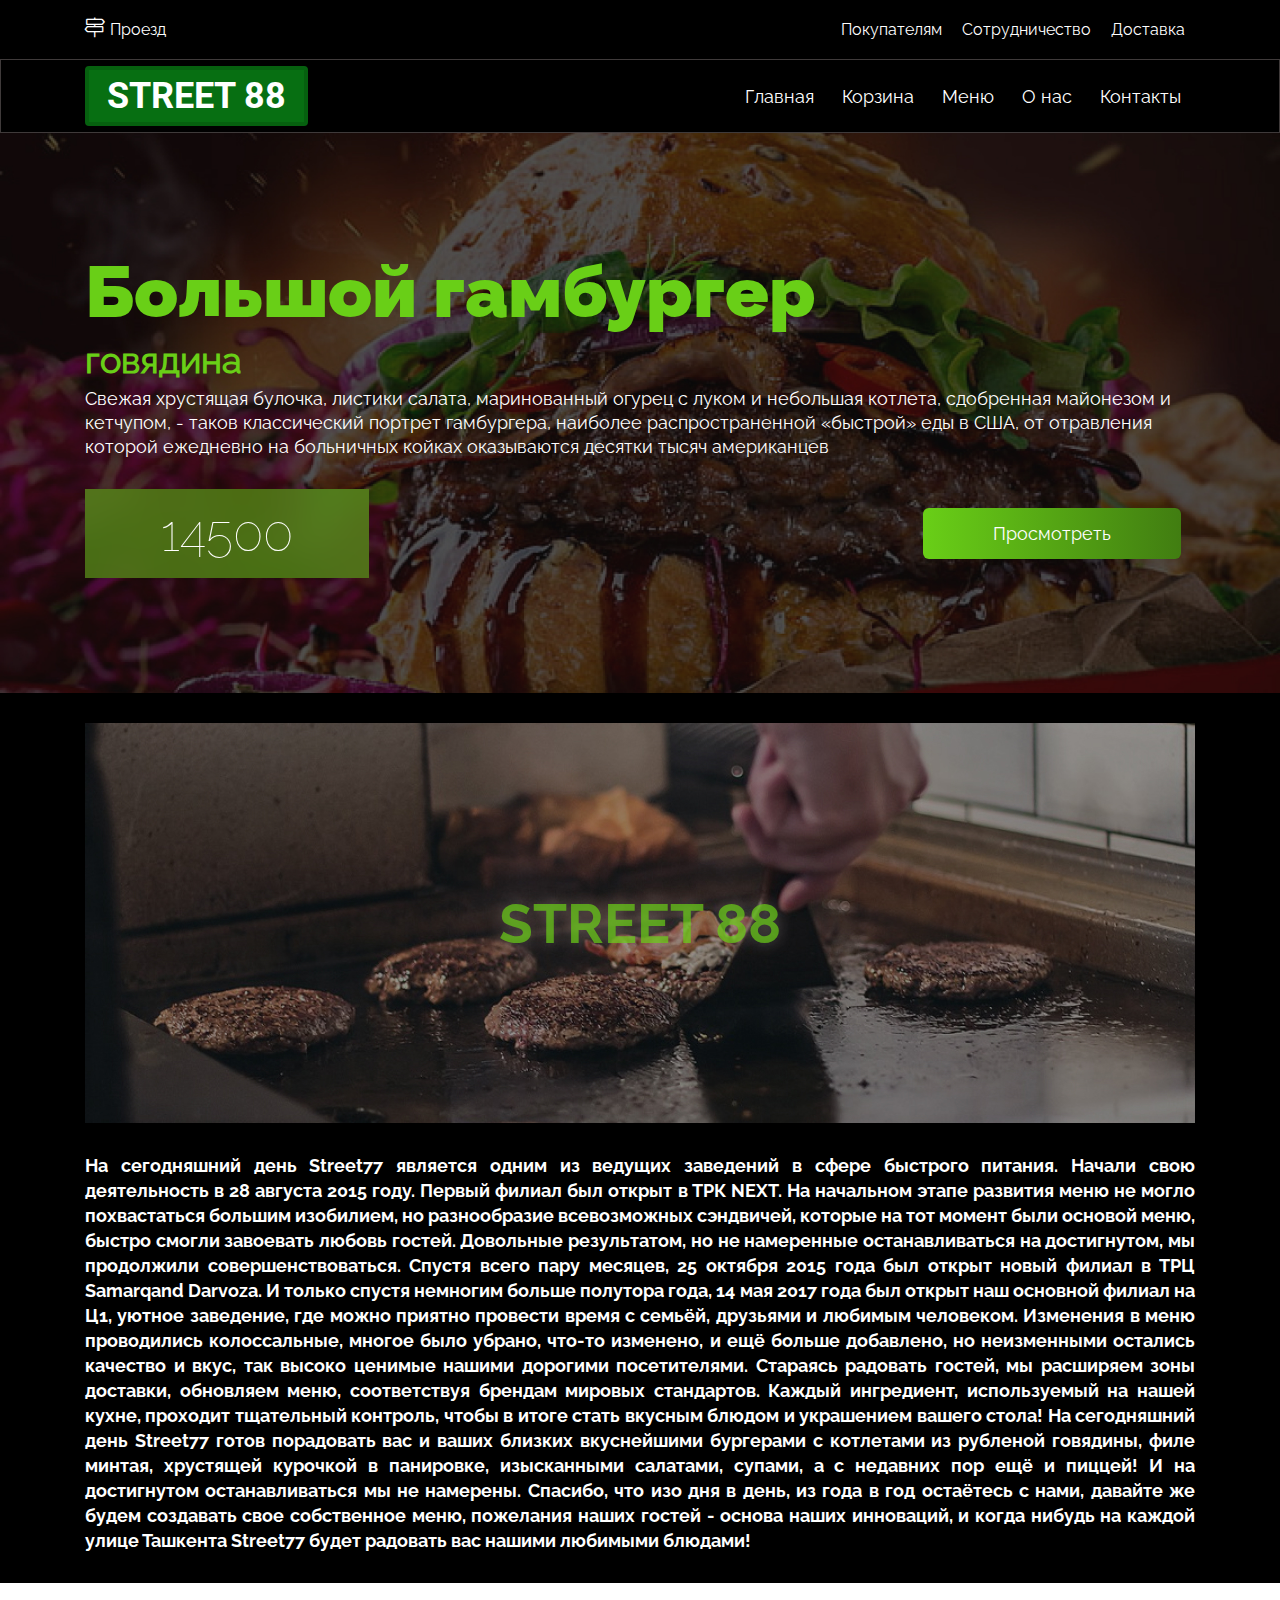
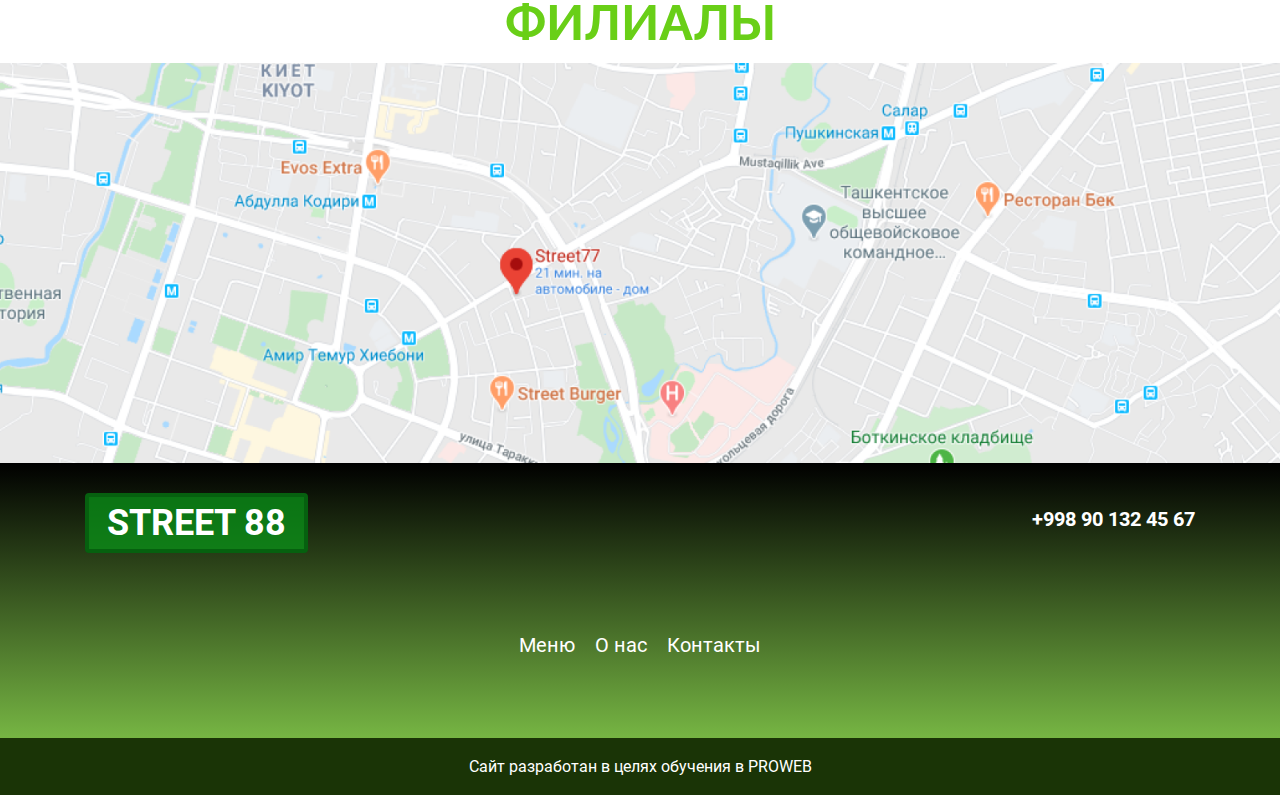
==== about.html @ d747f164 "street88" ====
<!DOCTYPE html>
<html lang="en">
<head>
    <meta charset="UTF-8">
    <meta name="viewport" content="width=device-width, initial-scale=1.0">
    <title>О нас</title>
    <link rel="stylesheet" href="style/all.min.css">
    <link rel="stylesheet" href="style/style.css">
    <link rel="stylesheet" href="style/fonts.css">
</head>
<body>
    <div class="adv">
        <div class="container">
            <div class="adv__info">
            <div class="adv-one">
                <i class="fal fa-map-signs adv__icon"></i>
                <a class="adv__inf" href="#">Проезд</a>
            </div>
            <div class="adv-two">
                <a class="adv__ul" href="#">Покупателям</a>
                <a class="adv__ul" href="#">Сотрудничество</a>
                <a class="adv__ul" href="#">Доставка</a>
            </div>
            </div>
        </div>
    </div>
    
    <nav class="nav">
        <div class="container">
            <div class="nav__info">
            <a href="index.html" class="nav__title">STREET 88</a>
            <ul class="nav__menu">
                <li><a href="index.html" class="nav__menu-link">Главная</a></li>
                <li><a href="#" class="nav__menu-link">Корзина</a></li>
                <li><a href="index.html" class="nav__menu-link">Меню</a></li>
                <li><a href="about.html" class="nav__menu-link">О нас</a></li>
                <li><a href="index.html" class="nav__menu-link">Контакты</a></li>
            </ul>
            </div>
        </div>
    </nav>
    <header class="header">
        <div class="header__info">
        <div class="container">
                <h2 class="header__h2">Большой гамбургер</h2>
                <h3 class="header__h3">говядина</h3>
                <p class="header__text">Свежая хрустящая булочка, листики салата, маринованный огурец с луком и небольшая котлета, сдобренная майонезом и кетчупом, - таков классический портрет гамбургера, наиболее распространенной «быстрой» еды в США, от отравления которой ежедневно на больничных койках оказываются десятки тысяч американцев</p>
                <div class="header__menu">
                    <div class="header__price">14500</div>
                    <div class="header__btn">Просмотреть</div>
                </div>
            </div>
        </div>
        <img src="img/food-burger-wallpaper-preview 1.jpg" alt="" class="header__img">
    </header>

    <main class="main__about">
        <div class="container">
           <div class="main__about-info">
               <div class="main__about-title">
                   <p>STREET 88</p>
               </div>
               <img src="img/photo_cropped 1.jpg" alt="burger" class="main__about-img">
           </div>
           <p class="main__about-text">На сегодняшний день Street77 является одним из ведущих заведений в сфере быстрого питания. Начали свою деятельность в 28 августа 2015 году. Первый филиал был открыт в ТРК NEXT. На начальном этапе развития  меню не могло похвастаться большим изобилием, но  разнообразие всевозможных сэндвичей, которые на тот момент были основой меню, быстро смогли завоевать любовь гостей. Довольные результатом, но не намеренные останавливаться на достигнутом, мы продолжили совершенствоваться. Спустя всего пару месяцев, 25 октября 2015 года был открыт новый филиал в ТРЦ Samarqand Darvoza. И только спустя немногим больше полутора года, 14 мая 2017 года был открыт наш основной филиал на Ц1, уютное заведение, где можно приятно провести время с семьёй, друзьями и любимым человеком. Изменения в меню проводились колоссальные, многое было убрано, что-то изменено, и ещё больше добавлено, но неизменными остались качество и вкус, так высоко ценимые нашими дорогими посетителями. Стараясь радовать гостей, мы расширяем зоны доставки, обновляем меню, соответствуя брендам мировых стандартов. Каждый ингредиент, используемый на нашей кухне, проходит тщательный контроль, чтобы в итоге стать вкусным блюдом и украшением вашего стола! На сегодняшний день Street77 готов порадовать вас и ваших близких вкуснейшими бургерами с котлетами из рубленой говядины, филе минтая, хрустящей курочкой в панировке, изысканными салатами, супами, а с недавних пор ещё и пиццей! И на достигнутом останавливаться мы не намерены. Спасибо, что изо дня в день, из года в год остаётесь с нами, давайте же будем создавать свое собственное меню, пожелания наших гостей - основа наших инноваций, и когда нибудь на каждой улице Ташкента Street77 будет радовать вас нашими любимыми блюдами!</p>
        </div>
        <div class="main__maps">
            <p class="main__maps-text">ФИЛИАЛЫ</p>
        <img src="img/map.png" alt="STREET898" class="main__map"></div>
    </main>

    <footer class="footer">
        <div class="container">
            <div class="footer__contact">
                <a href="index.html" class="footer__title">STREET 88</a>
                <p class="footer__phone">+998 90 132 45 67 </p>
            </div>
            <div class="footer__menu">
                <li><a href="index.html" class="footer__menu-link">Меню</a></li>
                <li><a href="about.html" class="footer__menu-link">О нас</a></li>
                <li><a href="index.html" class="footer__menu-link">Контакты</a></li></div></div>
            <div class="footer__info">
                <p class="footer__info-text"> Сайт разработан в целях обучения в PROWEB</p>
        </div>
    </footer>
</body>
</html>
---- style/style.css ----
:root{
    --f100: 'Rale100';
    --f400: 'Rale400';
    --f700: 'Rale700';
    --f900: 'Rale900';
    --d400: 'Rob400';
    --d700: 'Rob700';
    --m-color: #FFFFFF;
    --g-color: #69CF17;
}

*{
    margin: 0;
    padding: 0;
    box-sizing: border-box;
    

}
a{
    text-decoration: none;
}
ul{
    list-style: none;
    color: var(--m-color);
}
.container{
    max-width: 1140px;
    width: 100%;
    margin: auto;
    padding: 0 15px;
}
.adv{
    max-width: 100%;
    background: #000000;
}
.adv__info{
    display: flex;
    justify-content: space-between;
}
.adv-one{
    display: flex;
}
.adv__icon{
    color: var(--m-color);
    font-size: 20px;
    padding: 18px 0;
}
.adv__inf{
    color: var(--m-color);
    font-family: var(--f400);
    padding: 20px 0;
    margin-left: 5px;
}
.adv__ul{
    font-family: var(--f400);
    padding: 20px 10px;
    color: var(--m-color);
}
.adv-two{
    display: flex;
    
}

.nav{
    border: 1px solid rgba(125, 115, 115, 0.5);
    backdrop-filter: blur(15px);
    background: #000000;
    position: sticky; 
    top: 0;
    z-index: 1000;
    
}
.nav__info{
    display: flex;
    justify-content: space-between;
    align-items: center;
}
.nav__title{
    background: rgba(10, 148, 24, 0.75);
    border: 4px solid #06600F;
    box-sizing: border-box;
    border-radius: 4px;
    font-family: var(--d700);
    color: var(--m-color);
    margin: 6px 0;
    padding: 11px 18px;
    font-size: 36px;
    line-height: 30px;
}
.nav__menu{
    display: flex;
}
.nav__menu-link{
    color: var(--m-color);
    font-size: 18px;
    line-height: 21px;
    font-family: var(--f400);
    padding: 25px 14px;
    transition: background 250ms;
}
.nav__menu-link:hover{
    background: rgba(105, 207, 23, 0.75);
}
.header{
    position: relative;
    padding-bottom: 48px;
    background: #000000;
    padding-bottom: 0;
}
.header__info{
    position: absolute;
    background: none;
    display: flex;
    width: 100%;
    height: 100%;
    
}
.header__h2{
    background: none;
    color: #69CF17;
    font-family: var(--f900);
    font-size: 72px;
    line-height: 85px;
    
    
}
.header__h3{
    background: none;
    color: #69CF17;
    font-family: var(--f400);
    font-size: 36px;
    line-height: 17px;
    margin: 18px 0;
}
.header__text{
    background: none;
    font-family: var(--f400);
    font-size: 18px;
    line-height: 24px;
    color: var(--m-color);
    margin-bottom: 30px;
    max-width: 1110px;
    margin-right: 14px;
}
.header__menu{
    background: none;
    display: flex;
    justify-content: space-between;
    align-items: center;
    padding-right: 14px;
}
.header__price{
    background: none;
    color: var(--m-color);
    font-family: var(--f100);
    font-size: 50px;
    line-height: 25px;
    background: rgba(105, 207, 23, 0.5);
    backdrop-filter: blur(18px);
    text-align: right;
    padding: 32px 76px;
}
.header__btn{
    background: none;
    color: var(--m-color);
    font-family: var(--f400);
    font-size: 18px;
    line-height: 21px;
    text-align: right;
    background: linear-gradient(90deg, #69CF17 0%, #417D11 100%);
    border-radius: 6px;
    padding: 15px 70px;
}
.header__img{
    display: block;
    width: 100%;
    min-height: 300px;
    object-fit: cover;
    object-position: center;
}
.main {
    background: #292929;
    
}
.main__menu{
    background: #292929;
    box-shadow: 0px 1px 8px rgba(17, 17, 17, 0.3);
    display: flex;
    justify-content: space-between;
    align-items: center;
    max-width: 385px;
    margin: 0 15px;
    padding: 21px 0;
}
.main__menu-link{
    color: var(--m-color);
    list-style: none;
    font-family: var(--f400);
    font-size: 18px;
    line-height: 24px;
}
.main__cards{
    display: flex;
    flex-wrap: wrap;
    justify-content: center;
    background: #393636;
    position: relative;
 
}
.main__card{
    width: 370px;
    height: 524px;
    background: #0C0C0C;
    border: 1px solid #FFFFFF;
    box-sizing: border-box;
    border-radius: 4px;
    margin: 15px;
}
.main__content{
    margin: 0 15px;
    
    
}
.main__inner{
    position: relative;
}

.main__img{
    margin: 15px 0;
    max-width: 100%;
}
.main__inner{
    position: relative;
}
.hover__link{
    position: absolute;
    top: 0;
    color: var(--m-color);
    height: 100%;
    width: 100%;
    background: rgba(105, 207, 23, 0.9);
    display: flex;
    justify-content: center;
    align-items: center;
    opacity: 0;
    transition: 500ms;
}
.hover__link:hover{
    opacity: 1;

}
.fa-cart-plus{
    font-size: 60px;
    
}
.main__icon{
    color: var(--m-color);
}
.main__title{
    font-family: var(--f700);
    font-size: 19px;
    line-height: 15px;
    color: var(--m-color);
}

.main__text{
    color: var(--m-color);
    font-size: 19px;
    line-height: 25px;
    font-family: var(--f400);
    padding: 15px 0;
}
.main__img{
    display: block;
}
.main__maps{
    background: var(--m-color);
    position: relative;
}
.main__maps-text{
    color: var(--g-color);
    font-size: 50px;
    line-height: 40px;
    font-family: var(--f700);
    text-align: center;
    padding: 20px 0;

}
.main__map{
    width: 100%;
    display: block;
}
.main__about{
    background: #000000;
}
.main__about-info{
    position: relative;
    display: flex;
    justify-content: center;
    align-items: center;
    padding: 30px 0;
}
.main__about-title{
    position: absolute;
    color: rgba(105, 207, 23, 0.7);
    text-shadow: 0px 0px 15px rgba(191, 171, 171, 0.4);
    font-size: 55px;
    line-height: 65px;
    font-family: var(--f700);
}
.main__about-img{
    display: block;
    width: 100%;
    min-height: 300px;
    object-fit: cover;
    object-position: center;
    
}
.main__about-text{
    font-family: var(--f700);
    font-size: 18px;
    line-height: 25px;
    text-align: justify;
    color: var(--m-color);
    padding-bottom: 30px;
}

.footer{
    background: linear-gradient(180deg, #000000 0%, rgba(105, 207, 23, 0.75) 100%);
}
.footer__contact{
    display: flex;
    justify-content: space-between;
    
}
.footer__title{
    background: rgba(10, 148, 24, 0.75);
    border: 4px solid #06600F;
    box-sizing: border-box;
    border-radius: 4px;
    font-family: var(--d700);
    color: var(--m-color);
    margin-top: 30px;
    padding: 11px 18px;
    font-size: 36px;
    line-height: 30px;
}
.footer__phone{
    font-family: var(--d700);
    color: var(--m-color);
    font-size: 20px;
    line-height: 23px;
    margin-top: 45px;
}
.footer__menu{
    list-style: none;
    display: flex;
    justify-content: center;
    margin: 81px 0;
}
.footer__menu-link{
    font-family: var(--d400);
    font-size: 20px;
    line-height: 23px;
    align-items: center;
    color: var(--m-color);
    margin: 0 10px;
    }
.footer__info{
    background: #1A3406;
    display: flex;
    justify-content: center;
}
.footer__info-text{
    color: var(--m-color);
    font-family: var(--d400);
    line-height: 19px;
    padding: 19px 0;
    text-align: center;
}
















@media (max-width: 980px){
    .header__h2{
        font-size: 60px;
        line-height: 70px;
    }
    .header__h3{
        font-size: 30px;
        margin: 10px 0;
    }
    .header__price{
        padding: 25px 60px;
        font-size: 40px;
        line-height: 20px;
    }
    .header__btn{
        padding: 15px 60px;
    }
    .header__text{
        margin-bottom: 10px;
    }
    @media (max-width: 820px){
    .header__h2{
        font-size: 40px;
        line-height: 50px;
    }
    .header__h3{
        font-size: 25px;
        margin: 10px 0;
    }
    .header__price{
        padding: 20px 40px;
        font-size: 35px;
    }
    .header__btn{
        padding: 10px 50px;
    }
    .header__text{
        margin-bottom: 10px;
    }
}
@media (max-width: 790px){
    .header__h2{
        font-size: 35px;
        line-height: 40px;
    }
    .header__h3{
        font-size: 18px;
        margin: 10px 0;
    }
    .header__price{
        padding: 10px 25px;
        font-size: 25px;
    }
    .header__btn{
        padding: 7px 25px;
    }
    .header__menu{
        justify-content: space-evenly;
    }
    .header__text{
        margin-bottom: 10px;
        font-size: 16px;
    }
}
@media (max-width: 725px){
    .nav__info{
        flex-direction: column;
        align-items: center;
    }
    .nav__title{
        padding: 10px 6px;
        font-size: 36px;
        line-height: 30px;
        margin-bottom: 20px;
    }
    .nav__menu-link{
        padding: 12px 14px;
    }
    .nav__menu{
        margin-bottom: 20px;
    }
}
@media (max-width: 700px){
    .header__h2{
        text-align: center;
        
    }
    .header__h3{
        margin: 20px 0;
        text-align: center;
    }
    .header__price{
        padding: 10px 25px;
        
    }
    .header__btn{
        padding: 8px 25px;
    }
    .header__text{
        margin-bottom: 10px;
    }
    .header__text{
        display: none;
}
@media (max-width: 560px){
    }
    .header__h3{
        margin: 20px 0;
        text-align: center;
}
    .header__h2{
        text-align: center;
}
.header__menu{
        justify-content: space-evenly;
}
}
@media (max-width: 510px){
    .nav__menu{
        flex-direction: column;
        align-items: center;
        padding: 0;
        font-size: 25px;
        
    }
    .nav__menu-link{
        padding: 0;
        
    }
}
@media (max-width: 470px){
    .adv__info{
        flex-direction: column;
        align-items: center;
    }
    .adv__inf{
        padding: 10px 0;
    }   
    .adv__icon{
        padding: 8px 0;
    }
    .adv__ul{
        padding: 10px;
    }
    .main__maps-text{
        font-size: 35px;
        line-height: 20px;
    }
}
@media (max-width: 450px){
    .footer__contact{
        flex-direction: column;
        align-items: center;
    }
}
@media (max-width: 400px){
    .main__card{
        width: 290px;
        height: 415px;
    }
    .main__title{
        font-size: 16px;;
    }
    .main__text{
        font-size: 16px;
        line-height: 20px;
        padding: 10px 0;
        text-align: left;
    }
    .main__img{
        margin: 10px 0;
    }
    .main__about-title{
        font-size: 35px;
        line-height: 50px;
     


}
@media (max-width: 370px){
    .adv-two{
        flex-direction: column;
        align-items: center;

    }
    .header__menu{
        flex-direction: column;
    }
    .header__price{
        margin-bottom: 15px;
    }
    .main__menu{
        flex-direction: column;
    }
    .main__menu-link{
        padding: 5px 0;
        
    }
}
---- style/fonts.css ----
@font-face{
    src: url(../fonts/Raleway-Thin.ttf);
    font-family: 'Rale100';
}

@font-face{
    src: url(../fonts/Raleway-Regular.ttf);
    font-family: 'Rale400';
}

@font-face{
    src: url(../fonts/Raleway-Bold.ttf);
    font-family: 'Rale700';
}

@font-face{
    src: url(../fonts/Raleway-Black.ttf);
    font-family: 'Rale900';
}

@font-face{
    src: url(../fonts/Roboto-Regular.ttf);
    font-family: 'Rob400';
}

@font-face{
    src: url(../fonts/Roboto-Bold.ttf);
    font-family: 'Rob700';
}
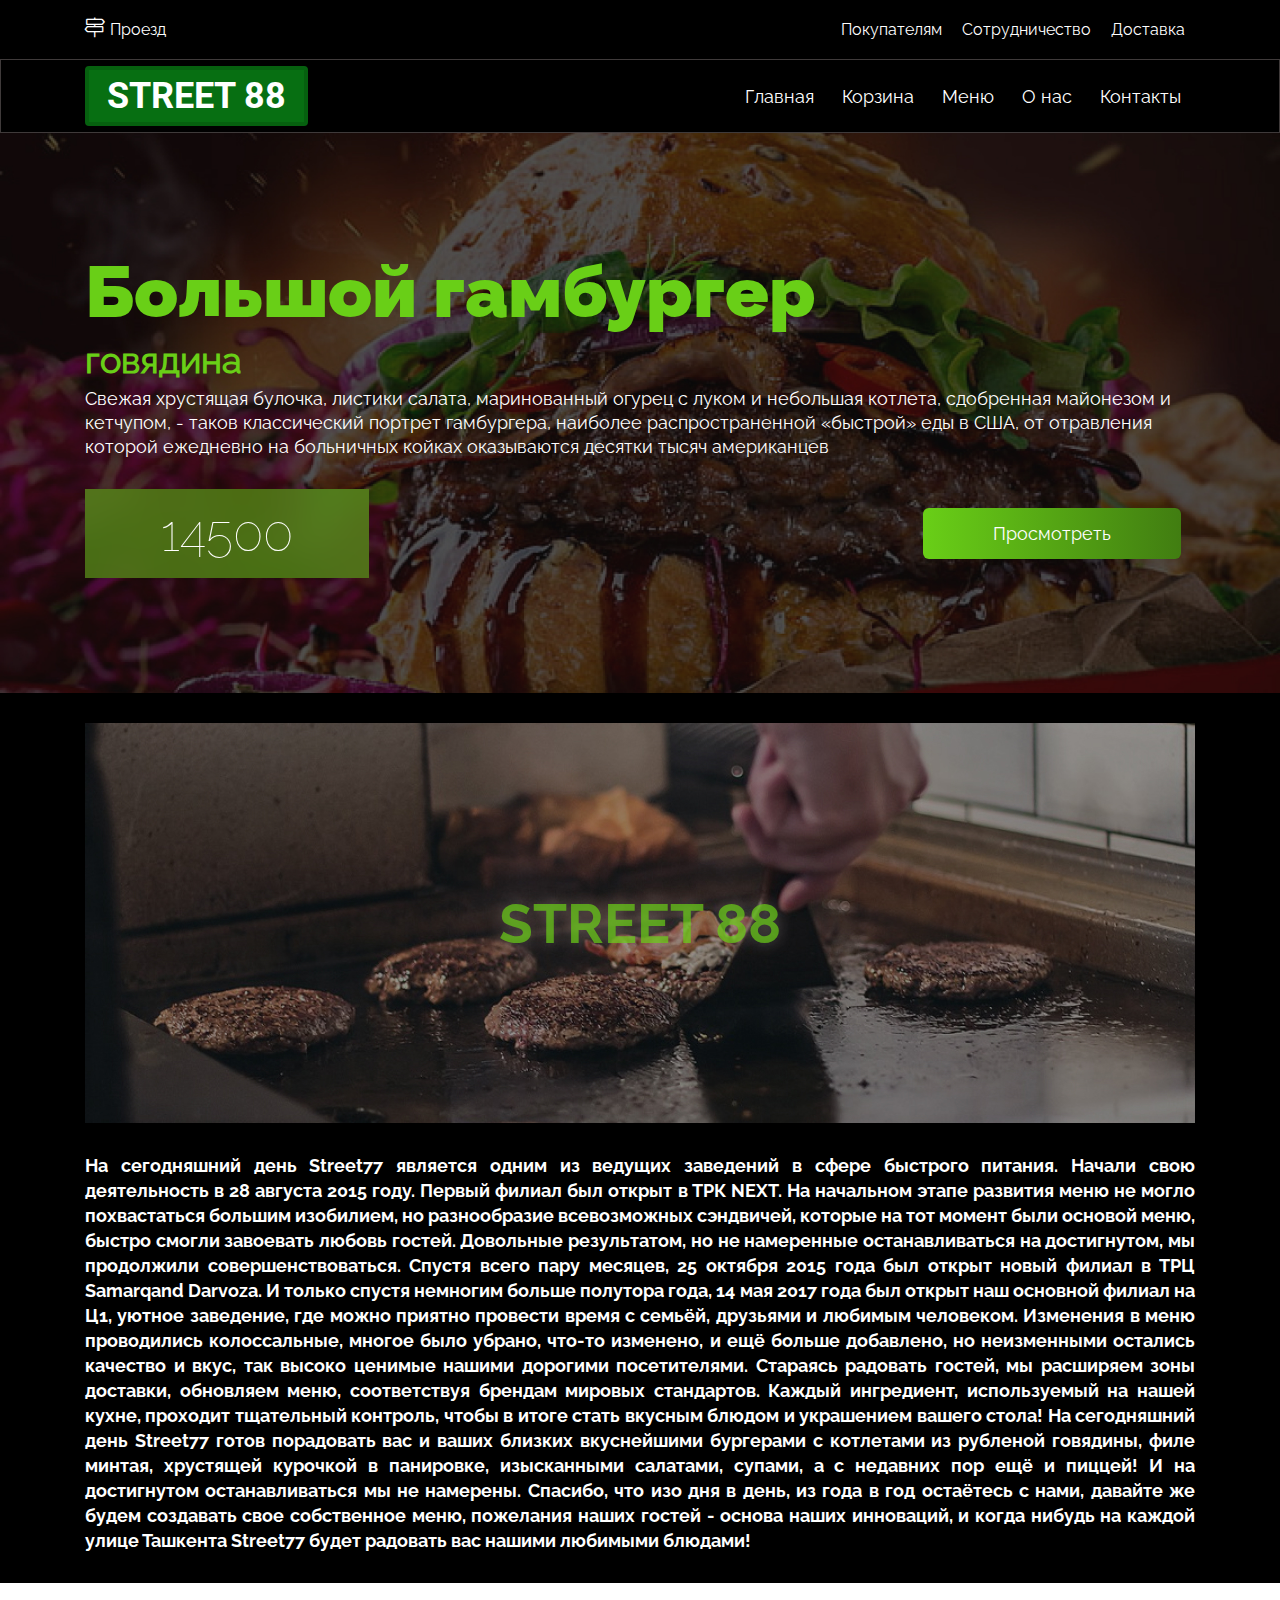
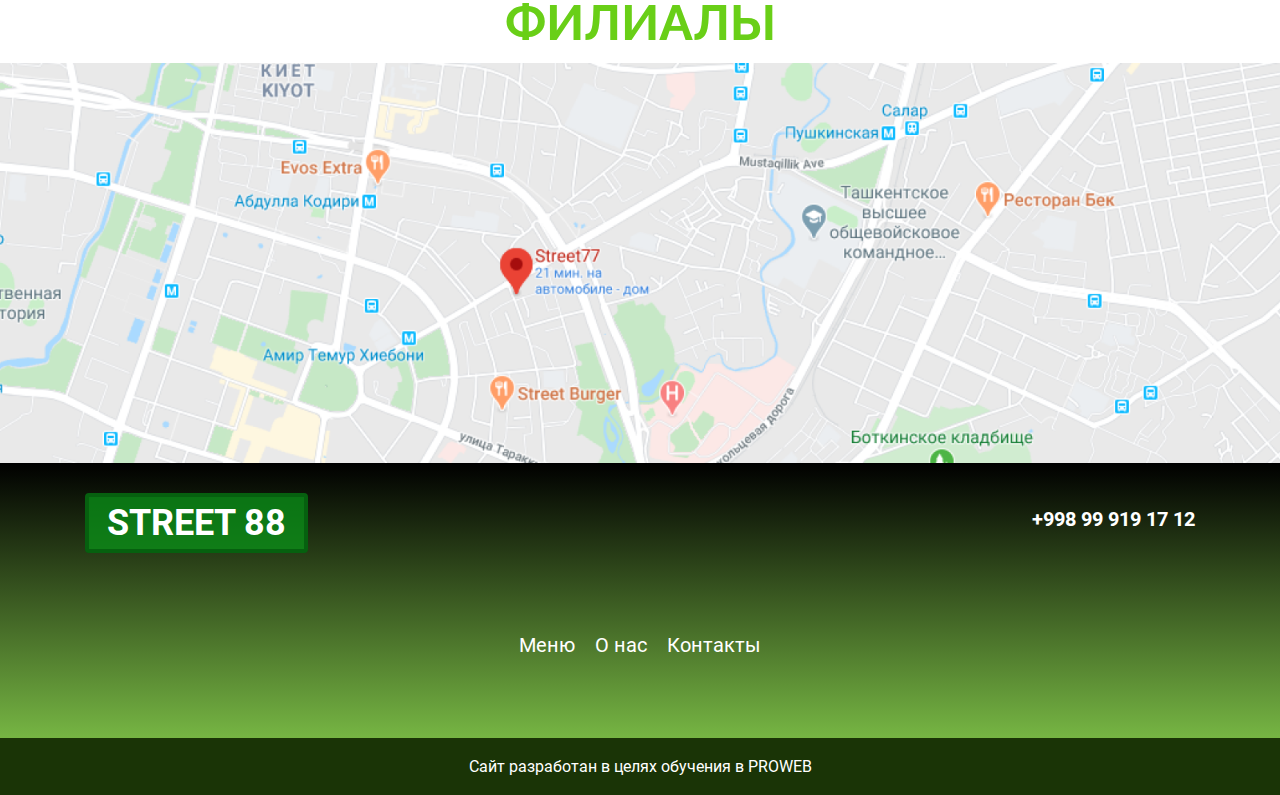
==== commit 229664c6: "Update about.html" ====
--- a/about.html
+++ b/about.html
@@ -73,7 +73,7 @@
         <div class="container">
             <div class="footer__contact">
                 <a href="index.html" class="footer__title">STREET 88</a>
-                <p class="footer__phone">+998 90 132 45 67 </p>
+                <a href="tel:+998999191712" class="footer__phone">+998 99 919 17 12</a>
             </div>
             <div class="footer__menu">
                 <li><a href="index.html" class="footer__menu-link">Меню</a></li>
@@ -84,4 +84,4 @@
         </div>
     </footer>
 </body>
-</html>+</html>
